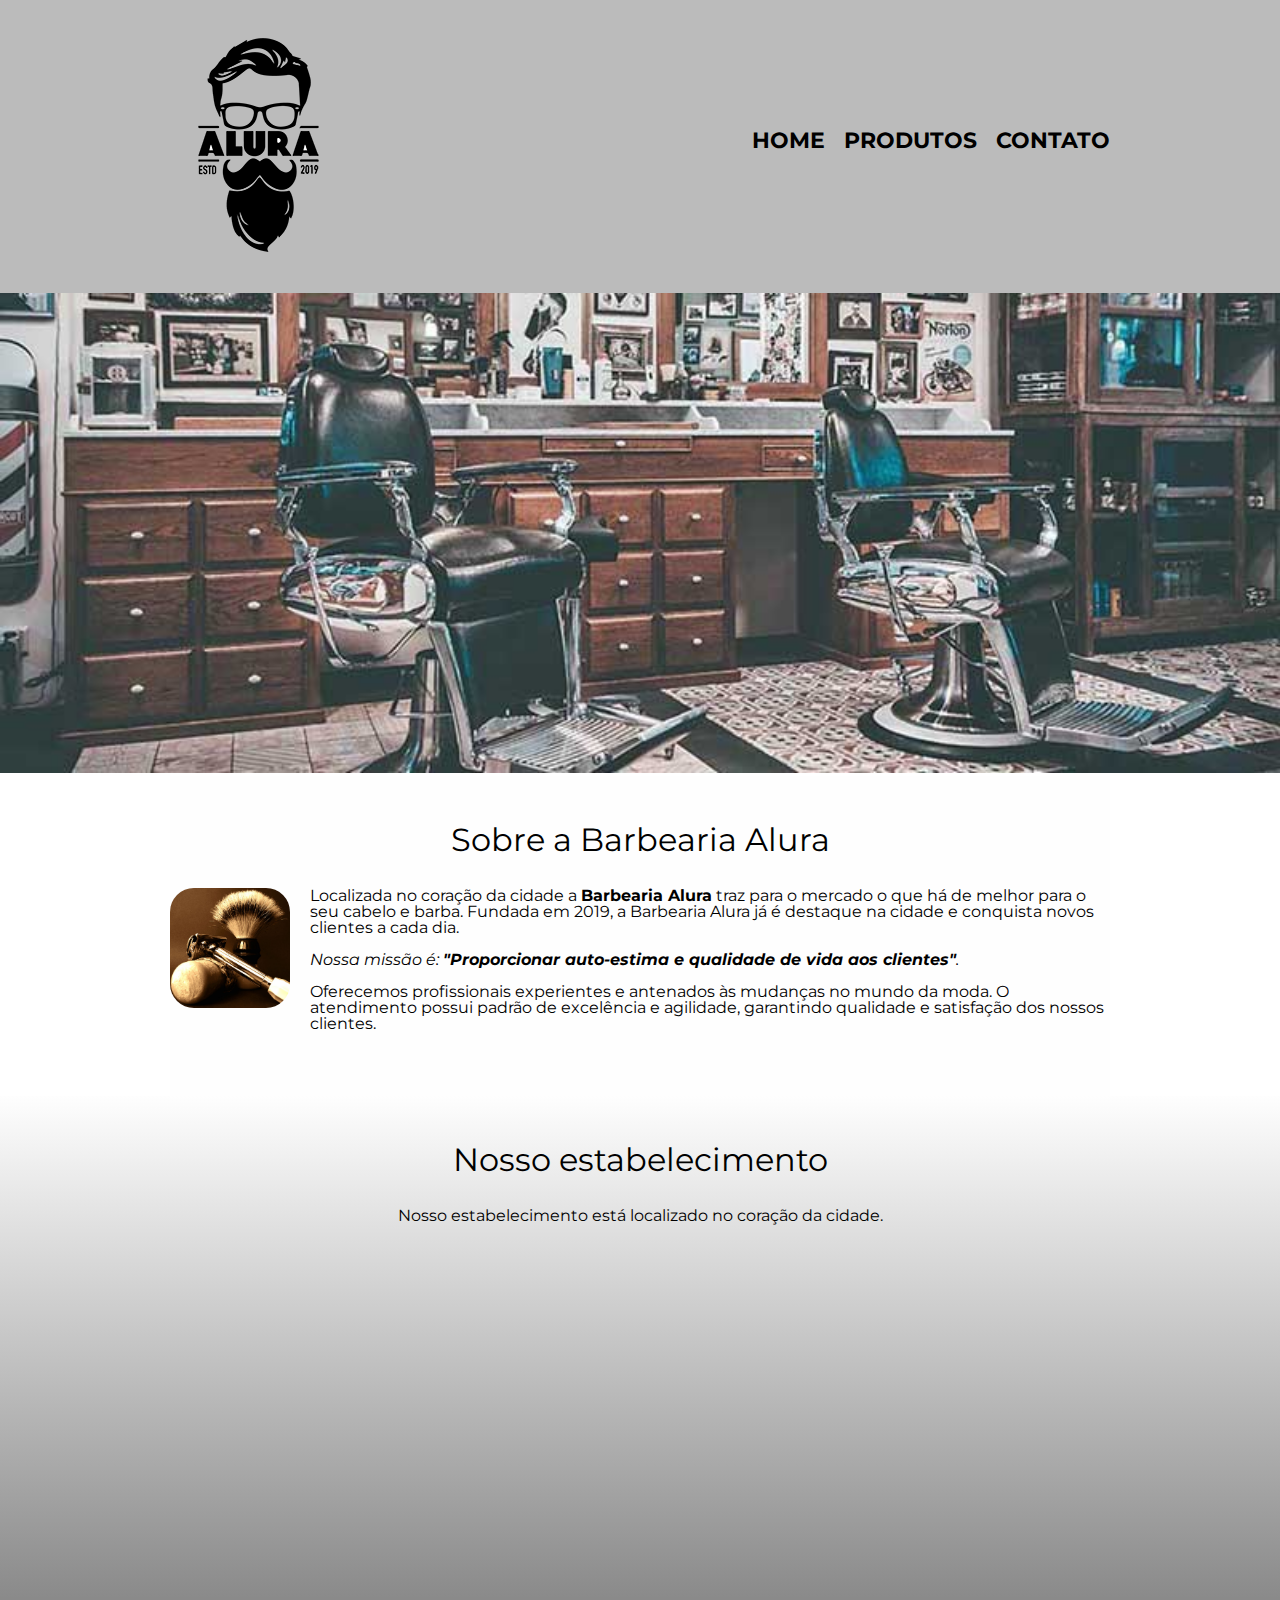
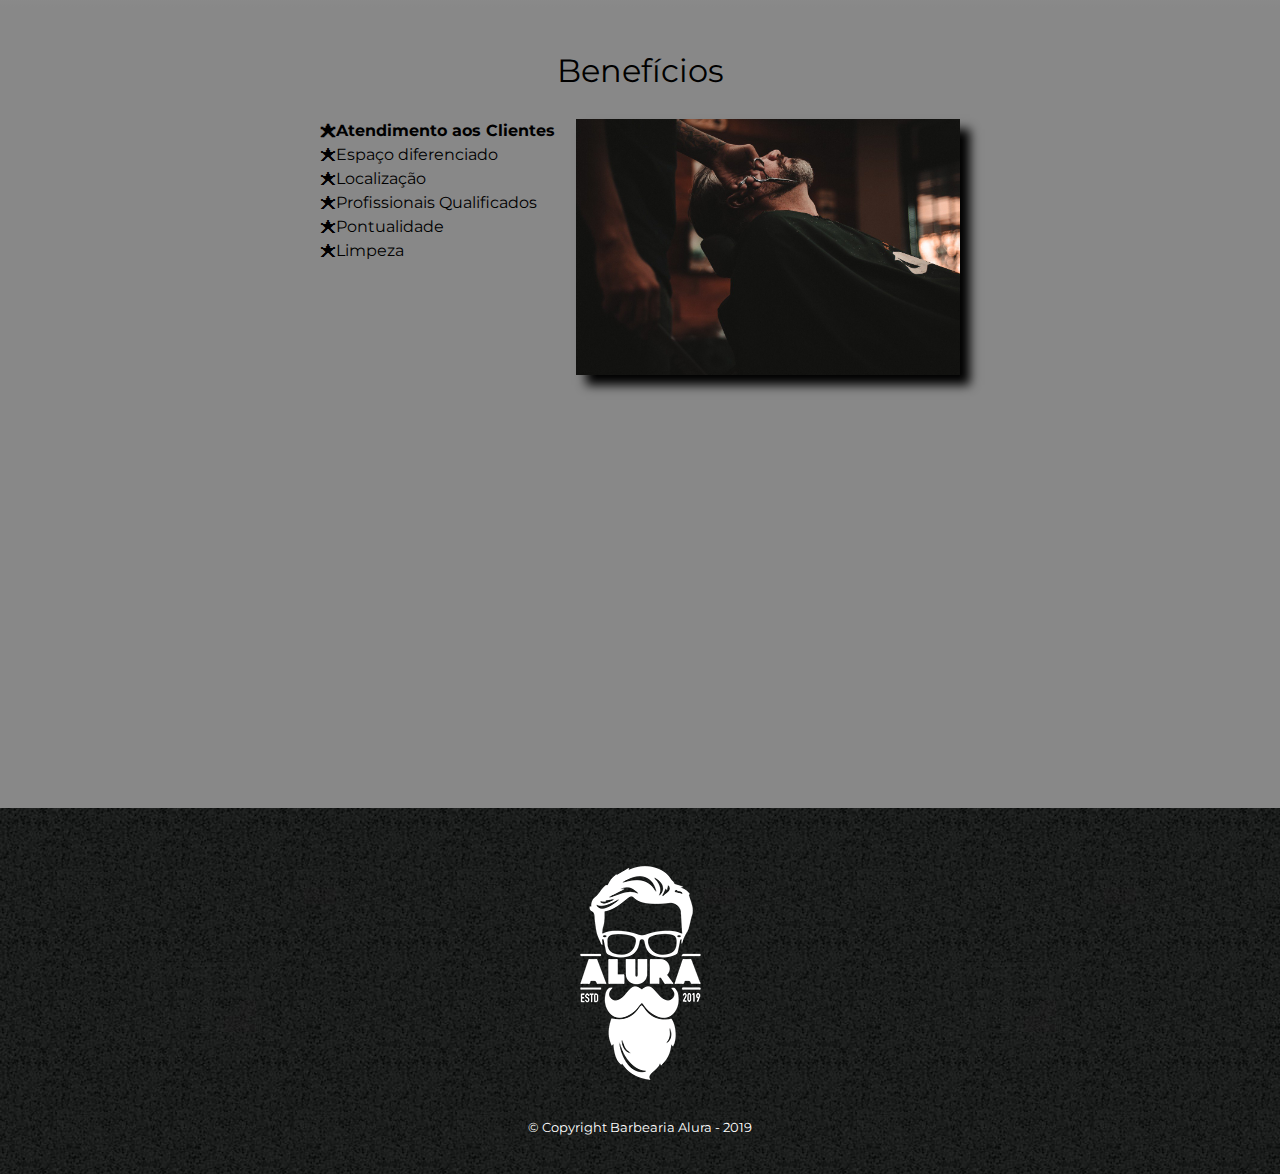
==== index.html @ f336f62f "Barbearia Alura" ====
<!DOCTYPE html>
<html lang="pt-br">

	<script>
		alert("Apenas um teste");
	</script>

	<head>
		<meta charset="UTF-8">
		<meta name="viewport" content="width=device-width">

		<title>Barbearia Alura</title>

		<link rel="stylesheet" href="reset.css">
		<link rel="stylesheet" href="style.css">
		<link href="https://fonts.googleapis.com/css?family=Montserrat&display=swap" rel="stylesheet">
	</head>

	<body>
		<header>
			<div class="caixa">
				<h1><img src="logo.png"></h1>

				<nav>
					<ul>
						<li><a href="index.html">Home</a></li>
						<li><a href="produtos.html">Produtos</a></li>
						<li><a href="contato.html">Contato</a></li>
					</ul>
				</nav>
			</div>
		</header>

		<img class="banner" src="banner.jpg">

		<main>
			<section class="principal">
				<h2 class="titulo-principal">Sobre a Barbearia Alura</h2>

				<img class="utensilios" src="utensilios.jpg" alt="Utensilios de um barbeiro.">
		 
				<p>Localizada no coração da cidade a <strong>Barbearia Alura</strong> traz para o mercado o que há de melhor para o seu cabelo e barba. Fundada em 2019, a Barbearia Alura já é destaque na cidade e conquista novos clientes a cada dia.</p>

				<p id="missao"><em>Nossa missão é: <strong>"Proporcionar auto-estima e qualidade de vida aos clientes"</strong>.</em></p>

				<p>Oferecemos profissionais experientes e antenados às mudanças no mundo da moda. O atendimento possui padrão de excelência e agilidade, garantindo qualidade e satisfação dos nossos clientes.</p>
			</section>

			<section class="mapa">
				<h3 class="titulo-principal">Nosso estabelecimento</h3>
				<p>Nosso estabelecimento está localizado no coração da cidade.</p>

				<div class="mapa-conteudo">
					<iframe src="https://www.google.com/maps/embed?pb=!1m18!1m12!1m3!1d3656.4483278365396!2d-46.63466568562861!3d-23.588249068469487!2m3!1f0!2f0!3f0!3m2!1i1024!2i768!4f13.1!3m3!1m2!1s0x94ce5a2b2ed7f3a1%3A0xab35da2f5ca62674!2sCaelum!5e0!3m2!1spt-BR!2sbr!4v1568814489656!5m2!1spt-BR!2sbr" width="100%" height="300" frameborder="0" style="border:0;" allowfullscreen=""></iframe>
				</div>
			</section>

			<section class="beneficios">
				<h3 class="titulo-principal">Benefícios</h3>

				<div class="conteudo-beneficios">
					<ul class="lista-beneficios">
						<li class="itens">Atendimento aos Clientes</li>
						<li class="itens">Espaço diferenciado</li>
						<li class="itens">Localização</li>
						<li class="itens">Profissionais Qualificados</li>
						<li class="itens">Pontualidade</li>
						<li class="itens">Limpeza</li>
					</ul><img src="beneficios.jpg" class="imagem-beneficios">
				</div>

				<div class="video">
					<iframe width="100%" height="315" src="https://www.youtube.com/embed/wcVVXUV0YUY" frameborder="0" allow="accelerometer; autoplay; encrypted-media; gyroscope; picture-in-picture" allowfullscreen></iframe>
				</div>
			</section>
		</main>

		<footer>
			<img src="logo-branco.png">
			<p class="copyright">&copy; Copyright Barbearia Alura - 2019</p>
		</footer>
	</body>
</html>
---- style.css ----
body {
	font-family: 'Montserrat', sans-serif;
}

.meio {
	margin: 4%;
}

header {
	background: #BBBBBB;
	padding: 20px 0;
}

.caixa {
	position: relative;
	width: 940px;
	margin: 0 auto;
}

nav {
	position: absolute;
	top: 110px;
	right: 0;
}

nav li {
	display: inline;
	margin: 0 0 0 15px;
}

nav a {
	text-transform: uppercase;
	color: #000000;
	font-weight: bold;
	font-size: 22px;
	text-decoration: none;
}

nav a:hover {
	color: #C78C19;
	text-decoration: underline;
}

.produtos {
	width: 940px;
	margin: 0 auto;
	padding: 50px 0;
}

.produtos li {
	display: inline-block;
	text-align: center;
	width: 30%;
	vertical-align: top;
	margin: 0 1.5%;
	padding: 30px 20px;
	box-sizing: border-box;
	border: 2px solid #000000;
	border-radius: 10px;
}

.produtos li:hover {
	border-color: #C78C19;
}

.produtos li:active {
	border-color: #088C19;	
}

.produtos li:hover h2 {
	font-size: 34px;
}

.produtos h2 {
	font-size: 30px;
	font-weight: bold;
}

.produto-descricao {
	font-size: 18px;
}

.produto-preco {
	font-size: 22px;
	font-weight: bold;
	margin-top: 10px;
}

footer {
	text-align: center;
	background: url("bg.jpg");
	padding: 40px 0;
}

.copyright {
	color: #FFFFFF;
	font-size: 13px;
	margin: 20px 0 0;
}


form {
	margin: 40px 0;
}

form label, form legend {
	display:block;
	font-size: 20px;
	margin: 0 0 10px;
}

.input-padrao {
	display: block;
	margin: 0 0 20px;
	padding: 10px 25px;
	width: 50%;
}

.checkbox {
	margin: 20px 0;
}

.enviar {
	width:40%;
	padding: 15px 0;
	background: orange;
	color: white;
	font-weight: bold;
	font-size: 18px;
	border: none;
	border-radius: 5px;
	transition: 1s all;
	cursor: pointer;
}

.enviar:hover {
	background: darkorange;
	transform: scale(1.2);
}

table {
	margin: 20px 0 40px;
}

thead {
	background: #555555;
	color: white;
	font-weight: bold;
}

td, th {
	border: 1px solid #000000;
	padding: 8px 15px;
}


/* css da página inicial */
.banner {
	width:100%;
}

.titulo-principal {
	text-align: center;
	font-size: 2em;
	margin: 0 0 1em;
	clear: left;
}

.principal {
	padding: 3em 0;
	background: #FEFEFE;
	width: 940px;
	margin: 0 auto;
}

.principal p {
	margin: 0 0 1em;
}

.principal strong {
	font-weight: bold;
}

.principal em {
	font-style: italic;
}

.utensilios {
	width: 120px;
	float: left;
	margin: 0 20px 20px 0;
	border-radius: 20%;
}

.mapa {
	padding: 3em 0;
	background: linear-gradient(#FEFEFE, #888888);
}

.mapa-conteudo {
	width: 940px;
	margin: 0 auto;
}

.mapa p {
	margin: 0 0 2em;
	text-align: center;
}

.beneficios {
	padding: 3em 0;
	background: #888888;
}

.conteudo-beneficios {
	width: 640px;
	margin: 0 auto;
}

.lista-beneficios {
	width: 40%;
	display: inline-block;
	vertical-align: top;
}

.itens {
	line-height: 1.5;
}

.itens:first-child {
	font-weight: bold;
}

.itens:before {
	content: "🟊";
}

.imagem-beneficios {
	width: 60%;
	opacity: 1;
	transition: 400ms;
	box-shadow: 10px 10px 10px 0 #000000;
}

.imagem-beneficios:hover {
	opacity: 0.3;
}

.video {
	width: 560px;
	margin: 2em auto;
	border-radius: 50%;
}

@media screen and (max-width: 480px) {
    .caixa, .principal, .conteudo-beneficios, .mapa-conteudo, .video {
        width: auto;
    }

    h1 {
        text-align: center;
    }
    
    nav {
        position: static;
    }

    .lista-beneficios, .imagem-beneficios {
        width: 100%;
    }
}
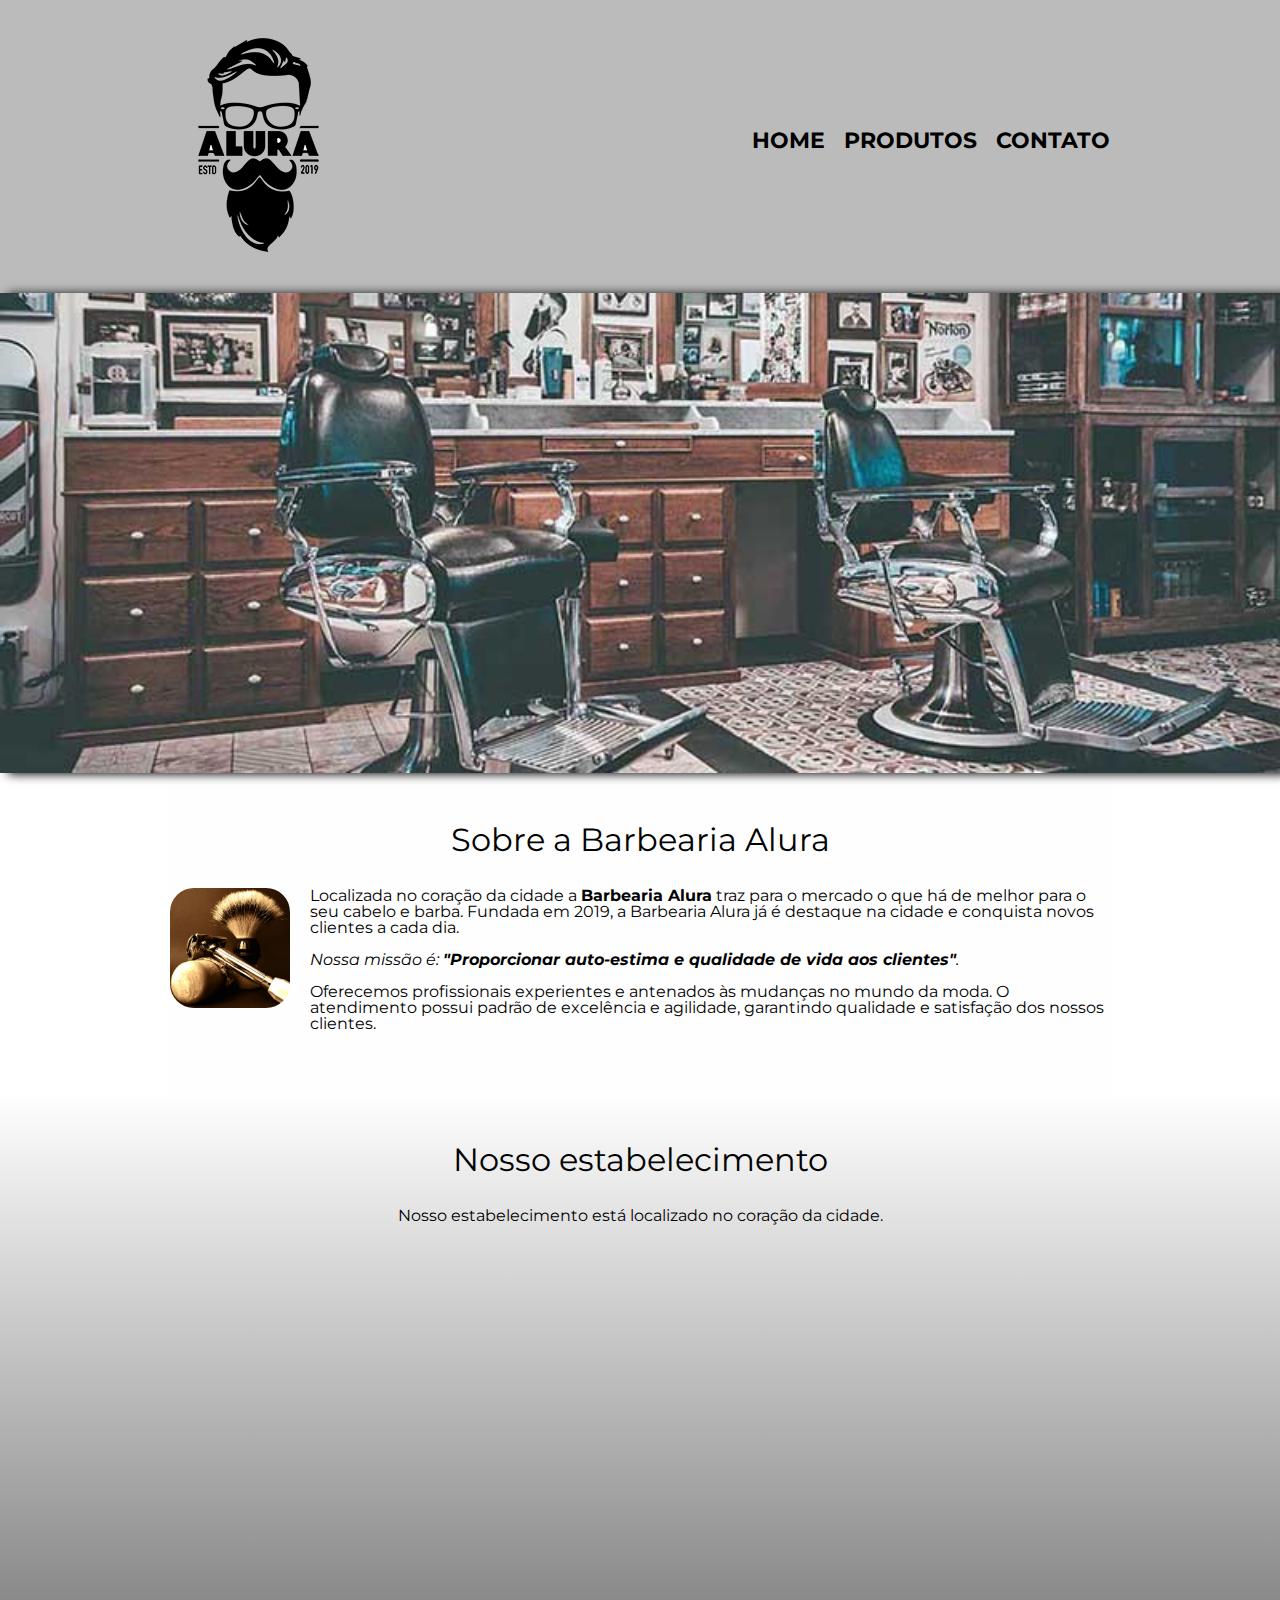
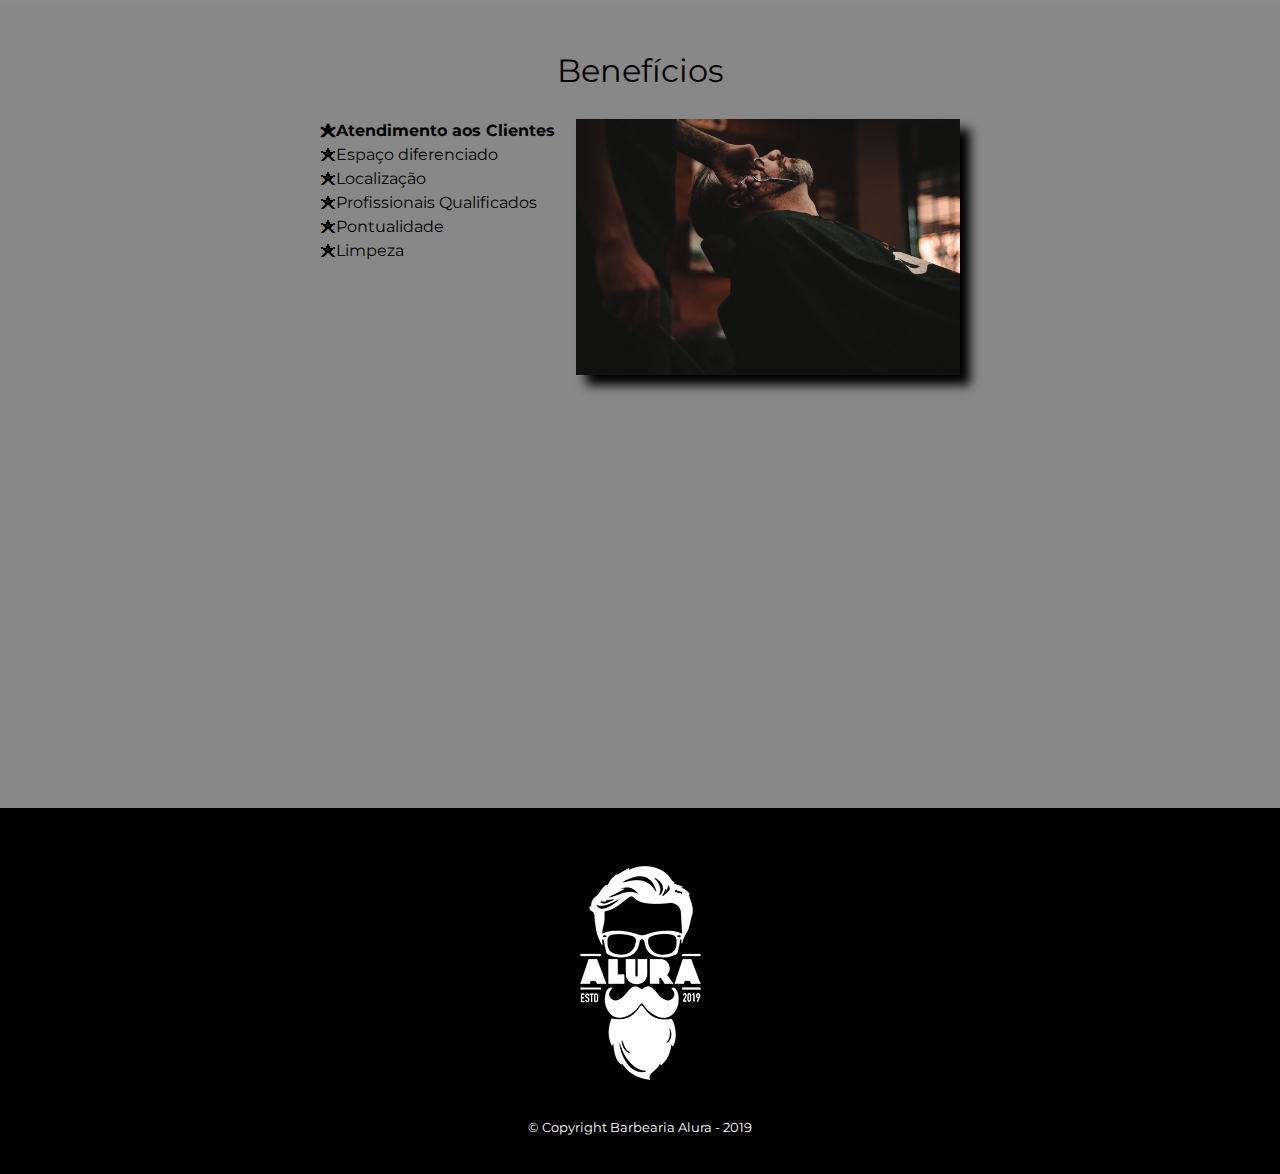
==== commit fa2eee8b: "Criando pastas para organização" ====
--- a/index.html
+++ b/index.html
@@ -11,15 +11,15 @@
 
 		<title>Barbearia Alura</title>
 
-		<link rel="stylesheet" href="reset.css">
-		<link rel="stylesheet" href="style.css">
+		<link rel="stylesheet" href="css/reset.css">
+		<link rel="stylesheet" href="css/style.css">
 		<link href="https://fonts.googleapis.com/css?family=Montserrat&display=swap" rel="stylesheet">
 	</head>
 
 	<body>
 		<header>
 			<div class="caixa">
-				<h1><img src="logo.png"></h1>
+				<h1><img src="img/logo.png"></h1>
 
 				<nav>
 					<ul>
@@ -31,13 +31,13 @@
 			</div>
 		</header>
 
-		<img class="banner" src="banner.jpg">
+		<img class="banner" src="img/banner.jpg">
 
 		<main>
 			<section class="principal">
 				<h2 class="titulo-principal">Sobre a Barbearia Alura</h2>
 
-				<img class="utensilios" src="utensilios.jpg" alt="Utensilios de um barbeiro.">
+				<img class="utensilios" src="img/utensilios.jpg" alt="Utensilios de um barbeiro.">
 		 
 				<p>Localizada no coração da cidade a <strong>Barbearia Alura</strong> traz para o mercado o que há de melhor para o seu cabelo e barba. Fundada em 2019, a Barbearia Alura já é destaque na cidade e conquista novos clientes a cada dia.</p>
 
@@ -66,7 +66,7 @@
 						<li class="itens">Profissionais Qualificados</li>
 						<li class="itens">Pontualidade</li>
 						<li class="itens">Limpeza</li>
-					</ul><img src="beneficios.jpg" class="imagem-beneficios">
+					</ul><img src="img/beneficios.jpg" class="imagem-beneficios">
 				</div>
 
 				<div class="video">
@@ -76,7 +76,7 @@
 		</main>
 
 		<footer>
-			<img src="logo-branco.png">
+			<img src="img/logo-branco.png">
 			<p class="copyright">&copy; Copyright Barbearia Alura - 2019</p>
 		</footer>
 	</body>
--- a/css/style.css
+++ b/css/style.css
@@ -0,0 +1,272 @@
+body {
+	font-family: 'Montserrat', sans-serif;
+}
+
+.meio {
+	margin: 4%;
+}
+
+header {
+	background: #BBBBBB;
+	padding: 20px 0;
+}
+
+.caixa {
+	position: relative;
+	width: 940px;
+	margin: 0 auto;
+}
+
+nav {
+	position: absolute;
+	top: 110px;
+	right: 0;
+}
+
+nav li {
+	display: inline;
+	margin: 0 0 0 15px;
+}
+
+nav a {
+	text-transform: uppercase;
+	color: #000000;
+	font-weight: bold;
+	font-size: 22px;
+	text-decoration: none;
+}
+
+nav a:hover {
+	color: #C78C19;
+	text-decoration: underline;
+}
+
+.produtos {
+	width: 940px;
+	margin: 0 auto;
+	padding: 50px 0;
+}
+
+.produtos li {
+	display: inline-block;
+	text-align: center;
+	width: 30%;
+	vertical-align: top;
+	margin: 0 1.5%;
+	padding: 30px 20px;
+	box-sizing: border-box;
+	border: 2px solid #000000;
+	border-radius: 10px;
+}
+
+.produtos li:hover {
+	border-color: #C78C19;
+}
+
+.produtos li:active {
+	border-color: #088C19;	
+}
+
+.produtos li:hover h2 {
+	font-size: 34px;
+}
+
+.produtos h2 {
+	font-size: 30px;
+	font-weight: bold;
+}
+
+.produto-descricao {
+	font-size: 18px;
+}
+
+.produto-preco {
+	font-size: 22px;
+	font-weight: bold;
+	margin-top: 10px;
+}
+
+footer {
+	text-align: center;
+	background: black;
+	padding: 40px 0;
+}
+
+.copyright {
+	color: #FFFFFF;
+	font-size: 13px;
+	margin: 20px 0 0;
+}
+
+
+form {
+	margin: 40px 0;
+}
+
+form label, form legend {
+	display:block;
+	font-size: 20px;
+	margin: 0 0 10px;
+}
+
+.input-padrao {
+	display: block;
+	margin: 0 0 20px;
+	padding: 10px 25px;
+	width: 50%;
+}
+
+.checkbox {
+	margin: 20px 0;
+}
+
+.enviar {
+	width:40%;
+	padding: 15px 0;
+	background: orange;
+	color: white;
+	font-weight: bold;
+	font-size: 18px;
+	border: none;
+	border-radius: 5px;
+	transition: 1s all;
+	cursor: pointer;
+}
+
+.enviar:hover {
+	background: darkorange;
+	transform: scale(1.2);
+}
+
+table {
+	margin: 20px 0 40px;
+}
+
+thead {
+	background: #555555;
+	color: white;
+	font-weight: bold;
+}
+
+td, th {
+	border: 1px solid #000000;
+	padding: 8px 15px;
+}
+
+
+/* css da página inicial */
+.banner {
+	width:100%;
+	box-shadow: 8px 1px 10px 0 black;
+}
+
+.titulo-principal {
+	text-align: center;
+	font-size: 2em;
+	margin: 0 0 1em;
+	clear: left;
+}
+
+.principal {
+	padding: 3em 0;
+	background: #FEFEFE;
+	width: 940px;
+	margin: 0 auto;
+}
+
+.principal p {
+	margin: 0 0 1em;
+}
+
+.principal strong {
+	font-weight: bold;
+}
+
+.principal em {
+	font-style: italic;
+}
+
+.utensilios {
+	width: 120px;
+	float: left;
+	margin: 0 20px 20px 0;
+	border-radius: 20%;
+}
+
+.mapa {
+	padding: 3em 0;
+	background: linear-gradient(#FEFEFE, #888888);
+}
+
+.mapa-conteudo {
+	width: 940px;
+	margin: 0 auto;
+}
+
+.mapa p {
+	margin: 0 0 2em;
+	text-align: center;
+}
+
+.beneficios {
+	padding: 3em 0;
+	background: #888888;
+}
+
+.conteudo-beneficios {
+	width: 640px;
+	margin: 0 auto;
+}
+
+.lista-beneficios {
+	width: 40%;
+	display: inline-block;
+	vertical-align: top;
+}
+
+.itens {
+	line-height: 1.5;
+}
+
+.itens:first-child {
+	font-weight: bold;
+}
+
+.itens:before {
+	content: "🟊";
+}
+
+.imagem-beneficios {
+	width: 60%;
+	opacity: 1;
+	transition: 400ms;
+	box-shadow: 10px 10px 10px 0 #000000;
+}
+
+.imagem-beneficios:hover {
+	opacity: 0.3;
+}
+
+.video {
+	width: 560px;
+	margin: 2em auto;
+	border-radius: 50%;
+}
+
+@media screen and (max-width: 480px) {
+    .caixa, .principal, .conteudo-beneficios, .mapa-conteudo, .video {
+        width: auto;
+    }
+
+    h1 {
+        text-align: center;
+    }
+    
+    nav {
+        position: static;
+    }
+
+    .lista-beneficios, .imagem-beneficios {
+        width: 100%;
+    }
+}